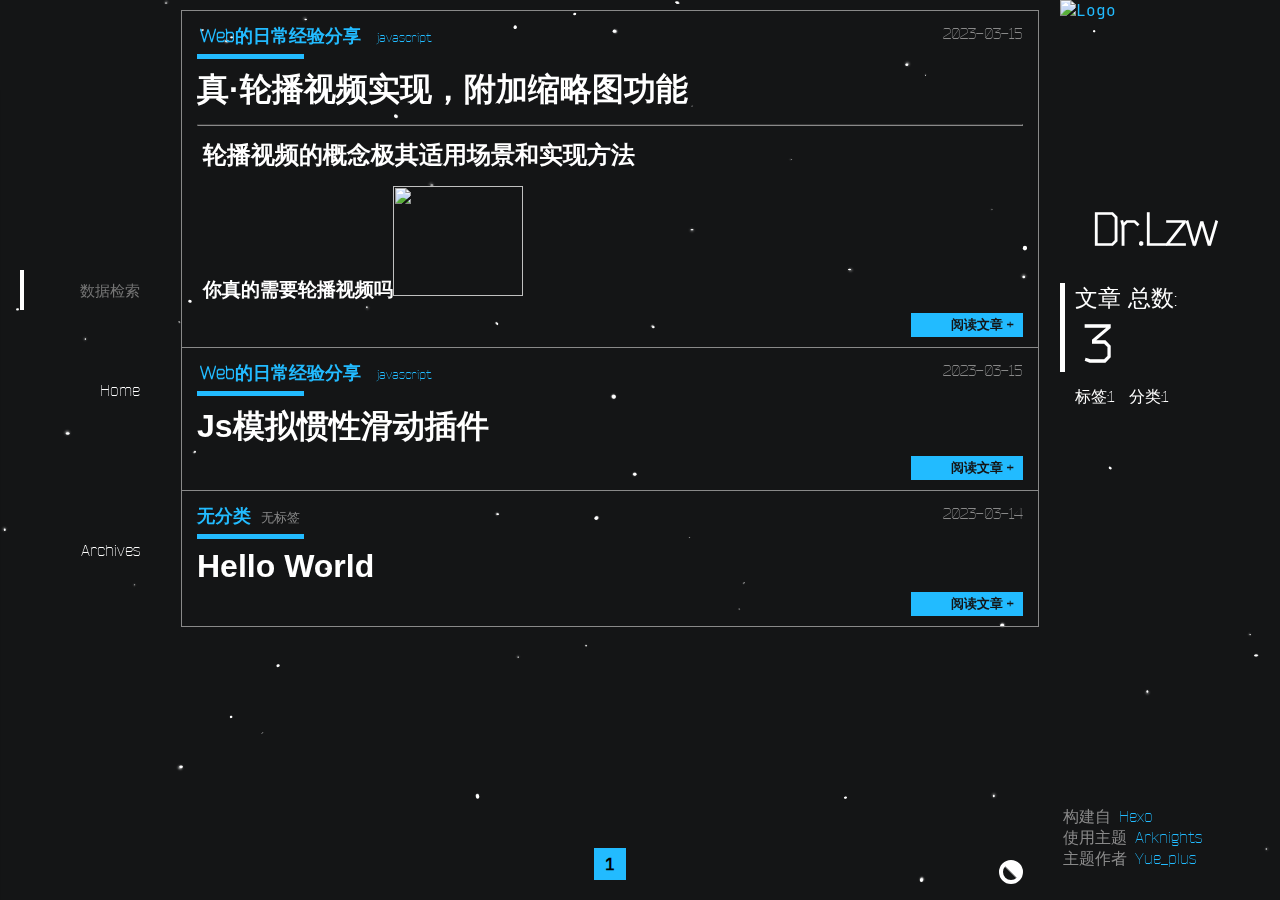
==== index.html @ a69feaee "Site updated: 2023-03-15 19:51:51" ====
<!DOCTYPE html><html lang="[&quot;zh-cn&quot;,&quot;en&quot;,&quot;default&quot;]" theme-mode="dark"><head><meta charset="UTF-8"><meta name="viewport" content="width=device-width, initial-scale=1.0"><title>Dr.Lzw</title><script>var config = {"root":"/","search":{"preload":false,"activeHolder":"键入以继续","blurHolder":"数据检索","noResult":"无 $0 相关数据"},"code":{"codeInfo":"$0 - 共 $1 行","copy":"复制","copyFinish":"复制成功","expand":"展开"}}</script><script src="//unpkg.com/mermaid@9.2.2/dist/mermaid.min.js"></script><link rel="stylesheet" href="/css/arknights.css"><script>if (window.localStorage.getItem('theme-mode') === 'light') document.documentElement.setAttribute('theme-mode', 'light')
if (window.localStorage.getItem('theme-mode') === 'dark') document.documentElement.setAttribute('theme-mode', 'dark')</script><style>@font-face {
 font-family: BenderLight;
 src: local('Bender'), url("/font/BenderLight.ttf");
}
@font-face {
 font-family: 'JetBrains Mono';
 src: local('JetBrains Mono'), url('/font/JetBrainsMono-Regular.woff2') format('woff2');
}</style><meta name="generator" content="Hexo 5.4.2"></head><body><div class="loading" style="opacity: 0"><div class="loadingBar left"></div><div class="loadingBar right"></div></div><main><header class="closed"><nav><div class="navBtn hide"><i class="navBtnIcon"><span class="navBtnIconBar"></span><span class="navBtnIconBar"></span><span class="navBtnIconBar"></span></i></div><div class="navItem" id="search-header"><span class="navItemTitle"><input autocomplete="off" autocorrect="off" autocapitalize="none" placeholder="数据检索" spellcheck="false" maxlength="50" type="text" id="search-input"></span></div><div class="navItem" id="search-holder"></div><div class="search-popup"><div id="search-result"></div></div><ol class="navContent"><li class="navItem"><a class="navBlock" href="/"><span class="navItemTitle">Home</span></a></li><li class="navItem" matchdata="categories,tags"><a class="navBlock" href="/archives/"><span class="navItemTitle">Archives</span></a></li></ol></nav></header><article><div class="posts"><a class="recent-post" href="/2023/03/15/%E7%9C%9F%C2%B7%E8%BD%AE%E6%92%AD%E8%A7%86%E9%A2%91%E5%AE%9E%E7%8E%B0%EF%BC%8C%E9%99%84%E5%8A%A0%E7%BC%A9%E7%95%A5%E5%9B%BE%E5%8A%9F%E8%83%BD/"><object><div class="recent-info"><span class="categories"><object><a href="/categories/Web%E7%9A%84%E6%97%A5%E5%B8%B8%E7%BB%8F%E9%AA%8C%E5%88%86%E4%BA%AB/">Web的日常经验分享</a></object></span><span class="tags"><object><a href="/tags/javascript/">javascript</a></object></span><time datetime="2023-03-15T04:51:41.000Z">2023-03-15</time></div><h1 class="recent-title">真·轮播视频实现，附加缩略图功能</h1><div class="recent-excerpt"><hr><h2 id="轮播视频的概念极其适用场景和实现方法"><a href="#轮播视频的概念极其适用场景和实现方法" class="headerlink" title="轮播视频的概念极其适用场景和实现方法"></a><strong>轮播视频的概念极其适用场景和实现方法</strong></h2><h3 id="你真的需要轮播视频吗"><a href="#你真的需要轮播视频吗" class="headerlink" title="你真的需要轮播视频吗"></a>你真的需要轮播视频吗<img src="https://thumbnail0.baidupcs.com/thumbnail/2af3aeef7qa6e0aa0dbfb7521d9639b5?fid=645819506-250528-986644803718519&time=1678856400&rt=sh&sign=FDTAER-DCb740ccc5511e5e8fedcff06b081203-WRTR3iHtHJnuh2kRbWSH2pkHj8U%3D&expires=8h&chkv=0&chkbd=0&chkpc=&dp-logid=553486334722077773&dp-callid=0&file_type=0&size=c710_u400&quality=100&vuk=-&ft=video" style="width:130px;height:110px;"></h3></div><span class="read-more">阅读文章 +</span></object></a><a class="recent-post" href="/2023/03/15/Js%E6%A8%A1%E6%8B%9F%E6%83%AF%E6%80%A7%E6%BB%91%E5%8A%A8%E6%8F%92%E4%BB%B6/"><object><div class="recent-info"><span class="categories"><object><a href="/categories/Web%E7%9A%84%E6%97%A5%E5%B8%B8%E7%BB%8F%E9%AA%8C%E5%88%86%E4%BA%AB/">Web的日常经验分享</a></object></span><span class="tags"><object><a href="/tags/javascript/">javascript</a></object></span><time datetime="2023-03-15T04:51:41.000Z">2023-03-15</time></div><h1 class="recent-title">Js模拟惯性滑动插件</h1><div class="recent-excerpt"></div><span class="read-more">阅读文章 +</span></object></a><a class="recent-post" href="/2023/03/14/hello-world/"><object><div class="recent-info"><span class="categories"><span>无分类</span></span><span class="tags"><span>无标签</span></span><time datetime="2023-03-14T00:42:09.288Z">2023-03-14</time></div><h1 class="recent-title">Hello World</h1><div class="recent-excerpt"></div><span class="read-more">阅读文章 +</span></object></a></div><div id="paginator"><span class="page-number current">1</span></div><div class="bottom-btn"><div><a id="to-top" onClick="scrolls.scrolltop();" title="回到顶部" style="opacity: 0; display: none;">∧</a><a id="color-mode" onClick="colorMode.change()" title="切换主题"></a></div></div></article><aside><div id="about"><a href="/" id="logo"><img src="https://ak.hypergryph.com/assets/index/images/ak/pc/faction/1.png" alt="Logo"></a><h1 id="Dr"><a href="/">Dr.Lzw</a></h1><div id="description"><p></p></div></div><div id="aside-block"><section id="total"><a id="total-archives" href="/archives"><span class="total-title">文章 总数:</span><span class="total-number">3</span></a><div id="total-tags"><span class="total-title">标签:</span><span class="total-number">1</span></div><div id="total-categories"><span class="total-title">分类:</span><span class="total-number">1</span></div></section></div><footer><nobr>构建自 <a target="_blank" rel="noopener" href="http://hexo.io">Hexo</a></nobr><wbr><nobr> 使用主题 <a target="_blank" rel="noopener" href="https://github.com/Yue-plus/hexo-theme-arknights">Arknights</a></nobr><wbr><nobr>主题作者 <a target="_blank" rel="noopener" href="https://github.com/Yue-plus">Yue_plus</a></nobr></footer></aside></main><canvas id="canvas-dust"></canvas><script src="/js/search.js"></script><script class="pjax-js">reset=_=>{code.findCode();}</script><script src="/js/jquery.js"></script><script src="/js/arknights.js"></script><script src="/js/pjax.js"></script><script>window.addEventListener("load",() => {pjax = new Pjax({
 cacheBust: false,
 selectors: ['title','article','#aside-block','.pjax-js'],
 switches: {'article': Pjax.switches.sideBySide},
 switchesOptions: {
   'article': {
     classNames: {
       remove: "pjax-out",
       add: "pjax-in"
     }
   }
 }
});
document.addEventListener("pjax:complete", reset);reset()})</script></body></html>
---- css/arknights.css ----
[theme-mode=dark] pre code.hljs {
  display: block;
  overflow-x: auto;
  padding: 1em;
}
[theme-mode=dark] code.hljs {
  padding: 3px 5px;
}
[theme-mode=dark] .hljs {
  color: #abb2bf;
  background: #282c34;
}
[theme-mode=dark] .hljs-keyword,
[theme-mode=dark] .hljs-operator,
[theme-mode=dark] .hljs-pattern-match {
  color: #f92672;
}
[theme-mode=dark] .hljs-function,
[theme-mode=dark] .hljs-pattern-match .hljs-constructor {
  color: #61aeee;
}
[theme-mode=dark] .hljs-function .hljs-params {
  color: #a6e22e;
}
[theme-mode=dark] .hljs-function .hljs-params .hljs-typing {
  color: #fd971f;
}
[theme-mode=dark] .hljs-module-access .hljs-module {
  color: #7e57c2;
}
[theme-mode=dark] .hljs-constructor {
  color: #e2b93d;
}
[theme-mode=dark] .hljs-constructor .hljs-string {
  color: #9ccc65;
}
[theme-mode=dark] .hljs-comment,
[theme-mode=dark] .hljs-quote {
  color: #b18eb1;
  font-style: italic;
}
[theme-mode=dark] .hljs-doctag,
[theme-mode=dark] .hljs-formula {
  color: #c678dd;
}
[theme-mode=dark] .hljs-deletion,
[theme-mode=dark] .hljs-name,
[theme-mode=dark] .hljs-section,
[theme-mode=dark] .hljs-selector-tag,
[theme-mode=dark] .hljs-subst {
  color: #e06c75;
}
[theme-mode=dark] .hljs-literal {
  color: #56b6c2;
}
[theme-mode=dark] .hljs-addition,
[theme-mode=dark] .hljs-attribute,
[theme-mode=dark] .hljs-meta .hljs-string,
[theme-mode=dark] .hljs-regexp,
[theme-mode=dark] .hljs-string {
  color: #98c379;
}
[theme-mode=dark] .hljs-built_in,
[theme-mode=dark] .hljs-class .hljs-title,
[theme-mode=dark] .hljs-title.class_ {
  color: #e6c07b;
}
[theme-mode=dark] .hljs-attr,
[theme-mode=dark] .hljs-number,
[theme-mode=dark] .hljs-selector-attr,
[theme-mode=dark] .hljs-selector-class,
[theme-mode=dark] .hljs-selector-pseudo,
[theme-mode=dark] .hljs-template-variable,
[theme-mode=dark] .hljs-type,
[theme-mode=dark] .hljs-variable {
  color: #d19a66;
}
[theme-mode=dark] .hljs-bullet,
[theme-mode=dark] .hljs-link,
[theme-mode=dark] .hljs-meta,
[theme-mode=dark] .hljs-selector-id,
[theme-mode=dark] .hljs-symbol,
[theme-mode=dark] .hljs-title {
  color: #61aeee;
}
[theme-mode=dark] .hljs-emphasis {
  font-style: italic;
}
[theme-mode=dark] .hljs-strong {
  font-weight: 700;
}
[theme-mode=dark] .hljs-link {
  text-decoration: underline;
}
[theme-mode=light] pre code.hljs {
  display: block;
  overflow-x: auto;
  padding: 1em;
}
[theme-mode=light] code.hljs {
  padding: 3px 5px;
}
[theme-mode=light] .hljs {
  color: #383a42;
  background: #fafafa;
}
[theme-mode=light] .hljs-comment,
[theme-mode=light] .hljs-quote {
  color: #a0a1a7;
  font-style: italic;
}
[theme-mode=light] .hljs-doctag,
[theme-mode=light] .hljs-formula,
[theme-mode=light] .hljs-keyword {
  color: #a626a4;
}
[theme-mode=light] .hljs-deletion,
[theme-mode=light] .hljs-name,
[theme-mode=light] .hljs-section,
[theme-mode=light] .hljs-selector-tag,
[theme-mode=light] .hljs-subst {
  color: #e45649;
}
[theme-mode=light] .hljs-literal {
  color: #0184bb;
}
[theme-mode=light] .hljs-addition,
[theme-mode=light] .hljs-attribute,
[theme-mode=light] .hljs-meta .hljs-string,
[theme-mode=light] .hljs-regexp,
[theme-mode=light] .hljs-string {
  color: #50a14f;
}
[theme-mode=light] .hljs-attr,
[theme-mode=light] .hljs-number,
[theme-mode=light] .hljs-selector-attr,
[theme-mode=light] .hljs-selector-class,
[theme-mode=light] .hljs-selector-pseudo,
[theme-mode=light] .hljs-template-variable,
[theme-mode=light] .hljs-type,
[theme-mode=light] .hljs-variable {
  color: #986801;
}
[theme-mode=light] .hljs-bullet,
[theme-mode=light] .hljs-link,
[theme-mode=light] .hljs-meta,
[theme-mode=light] .hljs-selector-id,
[theme-mode=light] .hljs-symbol,
[theme-mode=light] .hljs-title {
  color: #4078f2;
}
[theme-mode=light] .hljs-built_in,
[theme-mode=light] .hljs-class .hljs-title,
[theme-mode=light] .hljs-title.class_ {
  color: #c18401;
}
[theme-mode=light] .hljs-emphasis {
  font-style: italic;
}
[theme-mode=light] .hljs-strong {
  font-weight: 700;
}
[theme-mode=light] .hljs-link {
  text-decoration: underline;
}
:root {
  --dark-background: url(https://ak.hypergryph.com/assets/index/images/ak/pc/bk.jpg);
  --light-background: url(/img/bk.jpg);
  --dark-cursor: url("[data-uri]");
  --light-cursor: url("[data-uri]");
}
[theme-mode=light] .footer-link a:not(:hover),
[theme-mode=light] .navItemTitle,
[theme-mode=light] aside footer {
  text-shadow: 0 0 15px #fff, 0 0 15px #fff, 0 0 15px #fff, 0 0 15px #fff;
}
[theme-mode=light] .navItemTitle,
[theme-mode=light] aside footer {
  font-weight: bold;
}
[theme-mode=light] :where(.recent-post,
[theme-mode=light] #paginator a) {
  background-color: rgba(255,255,255,0.267);
}
[theme-mode=light] aside a img:hover {
  background-color: var(--theme-bg-soft);
}
[theme-mode=light] #Archives,
[theme-mode=light] #Categories,
[theme-mode=light] #Tags {
  background-color: var(--theme-bg-soft);
}
[theme-mode=light] #Archives:hover,
[theme-mode=light] #Categories:hover,
[theme-mode=light] #Tags:hover {
  background-color: var(--theme-bg-soft-hover);
}
[theme-mode=light] #color-mode:hover::after {
  transform: rotate(-90deg);
}
[theme-mode=light] #color-mode::after {
  transform: rotate(-180deg);
  animation: clockwise 0.3s;
}
@-moz-keyframes clockwise {
  0% {
    transform: rotate(-270deg);
  }
  100% {
    transform: rotate(-180deg);
  }
}
@-webkit-keyframes clockwise {
  0% {
    transform: rotate(-270deg);
  }
  100% {
    transform: rotate(-180deg);
  }
}
@-o-keyframes clockwise {
  0% {
    transform: rotate(-270deg);
  }
  100% {
    transform: rotate(-180deg);
  }
}
@keyframes clockwise {
  0% {
    transform: rotate(-270deg);
  }
  100% {
    transform: rotate(-180deg);
  }
}
[theme-mode=dark] #color-mode:hover::after {
  filter: invert(1);
}
#post-bg,
h1,
h2,
h3,
h4,
h5,
h6 {
  transition: 1s;
}
@property --theme-bg-trans1 {
  syntax: '<color>';
  inherits: true;
  initial-value: #fff;
}
#aside-block {
  transition: --theme-bg-trans1 1s;
}
:root[theme-mode=dark] {
  --cursor-data: var(--dark-cursor);
  --body-background: var(--dark-background);
  --theme-highlight: #2bf;
  --theme-subcolor: #fe2;
  --theme-stress: #c0392b;
  --theme-bar-color-0: #fe2;
  --theme-bar-color-1: rgba(255,238,34,0.667);
  --theme-bar-color-2: rgba(255,238,34,0.267);
  --theme-bar-color-3: rgba(255,238,34,0.133);
  --theme-kbd-shadow: #ba2;
  --theme-kbd-text: #000;
  --theme-cursor: #ccc;
  --theme-cursor-bg: rgba(255,255,255,0.533);
  --theme-text-hover: #000;
  --theme-text: #c4c4c4;
  --theme-text-light: #fff;
  --theme-text-rev: #000;
  --theme-background: #141516;
  --theme-bg-trans0: rgba(20,21,22,0.95);
  --theme-bg-trans1: rgba(20,21,22,0.8);
  --theme-bg-hover: #000;
  --theme-bg-light: #fff;
  --theme-bg-soft: rgba(255,255,255,0.05);
  --theme-bg-soft-hover: rgba(255,255,255,0.1);
  --theme-code-header: rgba(255,255,255,0.2);
  --theme-btn-bg: #d4d8dd;
  --theme-border: #fe2;
  --theme-border-light: #fff;
  --theme-border-soft: rgba(255,255,255,0.1);
  --theme-unimportant: #898989;
  --theme-unimportant-trans: rgba(137,137,137,0.4);
  --theme-unimportant-2: #535353;
  --theme-td-border: #2bf;
  --theme-td-hover: rgba(34,187,255,0.1);
  --theme-tag-bg: #313131;
  --theme-tag-count-bg: #494949;
  --theme-tag-border: #313131;
  --theme-loadingbar: #fff;
}
:root[theme-mode=light] {
  --cursor-data: var(--light-cursor);
  --body-background: var(--light-background);
  --theme-highlight: #2bf;
  --theme-subcolor: #fe2;
  --theme-stress: #c0392b;
  --theme-bar-color-0: #fe2;
  --theme-bar-color-1: rgba(255,238,34,0.733);
  --theme-bar-color-2: rgba(255,238,34,0.533);
  --theme-bar-color-3: rgba(255,238,34,0.333);
  --theme-kbd-shadow: #ba2;
  --theme-kbd-text: #000;
  --theme-cursor: #333;
  --theme-cursor-bg: rgba(0,0,0,0.267);
  --theme-text-hover: #000;
  --theme-text: #222;
  --theme-text-light: #000;
  --theme-text-rev: #fff;
  --theme-background: #f4f5f6;
  --theme-bg-trans0: rgba(244,245,246,0.95);
  --theme-bg-trans1: rgba(244,245,246,0.5);
  --theme-bg-hover: #fff;
  --theme-bg-light: #000;
  --theme-bg-soft: rgba(255,255,255,0.3);
  --theme-bg-soft-hover: rgba(255,255,255,0.6);
  --theme-code-header: #c0c0c0;
  --theme-btn-bg: #2a272d;
  --theme-border: #fe2;
  --theme-border-light: #000;
  --theme-border-soft: rgba(0,0,0,0.1);
  --theme-unimportant: #767676;
  --theme-unimportant-trans: rgba(118,118,118,0.4);
  --theme-unimportant-2: #acacac;
  --theme-td-border: #2bf;
  --theme-td-hover: rgba(34,187,255,0.1);
  --theme-tag-bg: #cecece;
  --theme-tag-count-bg: #bababa;
  --theme-tag-border: #cecece;
  --theme-loadingbar: #fff;
}
aside {
  scrollbar-width: none;
  height: 100vh;
  position: sticky;
  display: flex;
  flex-direction: column;
  justify-content: space-between;
  align-content: stretch;
  overflow-y: auto;
  overflow-x: hidden;
  color: var(--theme-text-light);
  padding: 0 20px;
}
aside::-webkit-scrollbar {
  display: none;
}
aside::-ms-scrollbar {
  display: none;
}
aside h1 {
  transition: 0.6s;
  font-family: BenderLight, sans-serif;
  margin-top: 0;
}
aside footer {
  color: var(--theme-unimportant);
  padding: 0 3px 30px 3px;
  font-family: BenderLight;
}
#logo {
  user-select: none;
  width: 100%;
  height: 5px;
  display: inline-block;
  margin-bottom: 100%;
  padding: 0;
}
#logo img {
  width: 100%;
}
#Dr {
  text-align: center;
}
#Dr a {
  color: var(--theme-text-light);
}
#total {
  font-family: BenderLight;
}
#total div {
  display: inline-block;
}
#total-archives {
  color: var(--theme-text-light);
  box-sizing: border-box;
  width: 100%;
  border-left: 5px solid var(--theme-border-light);
  padding: 0 0 0 10px;
  display: inline-block;
  transition: 0.3s;
}
#total-archives .total-title {
  font-size: 23px;
  display: block;
}
#total-archives .total-number {
  font-weight: bolder;
  font-size: 52px;
  padding: 0 10px;
  transition: 0.3s;
}
@media (min-width: 769px) {
  #total-archives:hover {
    border-color: var(--theme-highlight);
    background-color: var(--theme-bg-soft-hover);
  }
  #total-archives:hover .total-number {
    color: var(--theme-highlight);
  }
}
#total-tags,
#total-categories {
  margin: 15px 0 0 15px;
}
#aside-block {
  flex-grow: 2;
  margin-top: 10px;
}
#aside-block #total-archives .total-number {
  letter-spacing: 2px;
}
#aside-block #toc-div {
  background: linear-gradient(var(--theme-bg-trans1), transparent);
}
@media (min-width: 769px) {
  #aside-block #toc-div:hover h1 {
    background-color: var(--theme-highlight);
  }
}
#aside-block h1 {
  color: var(--theme-text-rev);
  background-color: var(--theme-text-light);
  margin: 0;
  padding: 0 10px;
  font-size: medium;
}
#description p {
  margin: unset;
  text-align: center;
}
html,
body,
label {
  cursor: var(--cursor-data) 3 3, default;
}
html,
body {
  position: static;
}
#cursor-outer {
  z-index: 65536;
  position: fixed;
  transform: translate3d(-50%, -50%, 0px);
  height: 36px;
  width: 36px;
  border: 1px solid var(--theme-cursor);
  border-radius: 50%;
  pointer-events: none;
  transition: background-color 0.3s, width 0.3s, height 0.3s;
}
#cursor-effect {
  z-index: 65535;
  position: fixed;
  transform: translate3d(-50%, -50%, 0px) scale(0);
  height: 80px;
  width: 80px;
  border: 4px solid var(--theme-cursor);
  border-radius: 50%;
  opacity: 0;
  pointer-events: none;
}
@media (min-width: 769px) {
  main {
    -ms-scrollbar-base-color: var(--theme-bar-color-2);
    -ms-scrollbar-track-color: var(--theme-bar-color-3);
    scrollbar-color: var(--theme-bar-color-0) var(--theme-bar-color-2);
    scrollbar-width: thin;
    scrollbar-gutter: stable;
  }
  ::-webkit-scrollbar {
    width: 6px;
    height: 6px;
  }
  ::-webkit-scrollbar-thumb {
    background-color: var(--theme-bar-color-2);
    border-radius: 0.25em;
  }
  ::-webkit-scrollbar-track {
    background-color: var(--theme-bar-color-3);
  }
  ::-webkit-scrollbar-thumb:hover {
    background-color: var(--theme-bar-color-1);
  }
  ::-webkit-scrollbar-thumb:window-inactive {
    background-color: var(--theme-bar-color-3);
  }
}
body {
  margin: 0;
  color: var(--theme-text);
  background-image: var(--body-background);
  background-color: var(--theme-background);
  background-attachment: fixed;
  background-position: 50% 0;
  background-repeat: no-repeat;
  background-size: cover;
  font-family: "JetBrains Mono", 'Microsoft YaHei', '\5b8b\4f53', sans-serif;
}
h1,
h2,
h3,
h4,
h5,
h6 {
  color: var(--theme-text-light);
  margin-block-start: 0.33em;
  margin-block-end: 0.23em;
  padding-top: 0.2em;
  padding-bottom: 0.2em;
}
p {
  overflow: visible;
}
a {
  text-decoration: none;
}
a,
:is(strong,
em)>a {
  color: var(--theme-highlight);
  padding: 0 3px;
  transition: color 0.3s, background-color 0.3s, line-height 0.3s, padding 0.3s, border 0.3s, opacity 0.3s;
}
@media (min-width: 769px) {
  a:hover,
  :is(strong:hover,
  em)>a:hover {
    color: var(--theme-text-hover);
    background-color: var(--theme-highlight);
  }
  a:active,
  :is(strong:active,
  em)>a:active {
    color: var(--theme-text-hover);
    background-color: var(--theme-subcolor);
  }
}
button {
  background: var(--theme-bg-soft);
  color: var(--theme-text-light);
  font-family: "JetBrains Mono";
  border: unset;
}
time {
  font-family: BenderLight;
}
code,
pre {
  font-family: "JetBrains Mono";
}
code {
  margin: 0 !important;
  background-color: var(--theme-bg-soft-hover);
  padding: 0 3px !important;
}
pre {
  margin: 6px 0;
  background-color: transparent;
}
kbd {
  color: var(--theme-kbd-text);
  background-color: var(--theme-subcolor);
  box-shadow: 0 0.12em var(--theme-kbd-shadow);
  margin: 0 2px;
  border-radius: 2px;
  padding: 0 3px;
  font-family: "JetBrains Mono";
}
em {
  font-family: Times, "Times New Roman", 'FangSong', 'SimSun', serif;
}
strong em,
em strong {
  font-family: "JetBrains Mono", 'Microsoft YaHei', '\5b8b\4f53', sans-serif;
}
:not(a)>:is(strong,
em) {
  color: var(--theme-light);
}
:not(a)>:is(strong em,
em strong) {
  color: var(--theme-stress);
}
blockquote {
  border-left: var(--theme-highlight) solid 5px;
  padding: 3px 20px;
  background-color: var(--theme-bg-soft);
  transition: 0.3s;
}
blockquote blockquote {
  margin: 0;
  padding-right: 0;
}
blockquote:hover {
  background-color: var(--theme-bg-soft-hover);
}
ol {
  overflow: auto;
}
li {
  margin-block-start: 0.2em;
  margin-block-end: 0.2em;
}
li blockquote {
  margin: 0;
  padding-right: 0;
}
table {
  border: 0;
  border-collapse: collapse;
}
table th {
  color: var(--theme-text-rev);
  background-color: var(--theme-bg-light);
  border: var(--theme-border-light) solid 1px;
  padding: 0 10px;
}
table td {
  padding: 0px 8px;
  border: var(--theme-td-border) solid 1px;
}
table td:hover {
  background-color: var(--theme-td-hover);
}
a,
button,
input,
textarea {
  cursor: var(--cursor) 3 3, pointer;
}
input {
  cursor: var(--cursor) 3 3, text;
  user-select: none;
  font-family: "JetBrains Mono", 'Microsoft YaHei', '\5b8b\4f53', sans-serif;
}
.bottom-btn {
  position: sticky;
  bottom: 0;
  z-index: 1;
  display: flex;
  flex-direction: column;
  align-items: flex-end;
}
@media (max-width: 768px) {
  .bottom-btn {
    position: fixed;
    left: 0;
    width: 100vw;
  }
}
.bottom-btn div {
  position: absolute;
  right: 8px;
  bottom: 8px;
}
.bottom-btn a {
  overflow: hidden;
  display: block;
  right: 0;
  width: 40px;
  height: 40px;
  transition: 0.3s, 0 visibility;
  color: var(--theme-text-light);
  line-height: 40px;
  text-align: center;
  font-size: 40px;
  font-weight: 900;
  padding: 0;
  user-select: none;
}
@media (min-width: 769px) {
  .bottom-btn a:hover {
    color: var(--theme-text-hover);
    line-height: 30px;
    background-color: var(--theme-subcolor);
  }
}
#color-mode {
  display: flex;
}
@media (min-width: 769px) {
  #color-mode:hover {
    line-height: 40px;
  }
  #color-mode:hover::after {
    transform: rotate(90deg);
  }
}
#color-mode::after {
  margin: auto;
  content: '';
  height: 16px;
  width: 16px;
  display: block;
  display: inline-block;
  border: 4px solid var(--theme-bg-light);
  border-radius: 50%;
  background: linear-gradient(45deg, transparent 10px, var(--theme-bg-light) 12px, var(--theme-bg-light));
  transition: transform 0.3s;
}
.text-title,
.text-content {
  color: #000;
  height: 18px;
  line-height: 18px;
  padding: 0 5px;
  font-size: small;
  font-family: sans-serif;
  display: inline-block;
}
.text-title {
  background-color: var(--theme-highlight);
}
.text-content {
  margin: 0 10px 0 0;
  padding: 0 28px 0 5px;
  background-color: #fff;
}
.gutter pre {
  margin: 6px 0;
  padding-top: 5px;
}
.code pre {
  margin: 6px 0;
}
.hljs span {
  line-height: 0;
}
.code-icon {
  display: inline-block;
  width: 20px;
  height: 20px;
}
.code-icon::before {
  content: '>';
  margin: 5px;
}
.highlight.open .code-box {
  transition: 0.5s cubic-bezier(0.5, 0, 1, 0);
  max-height: 10000px;
}
.highlight.open .code-header .code-space {
  display: none;
}
.highlight.open .code-header .code-icon {
  transform: rotate(90deg);
  transition: transform 0.2s ease;
}
.highlight.fold .code-box {
  transition: 0.5s cubic-bezier(0, 1, 0, 1) -0.1s;
  max-height: 0;
}
.highlight.fold .code-header .code-copy {
  display: none;
}
.highlight.fold .code-header .code-icon {
  transition: transform 0.2s ease;
}
.highlight {
  margin: 1em 10px;
  overflow-x: hidden;
}
.code-box {
  overflow-y: hidden;
  max-height: 0;
}
.code-header {
  user-select: none;
  background-color: var(--theme-code-header);
  display: flex;
  justify-content: space-between;
}
.code-header:focus-visible {
  outline: #fff auto 1px;
}
.code-header .code-title {
  pointer-events: none;
  color: var(--theme-text-light);
  margin: 7px 8px;
}
.code-header-tail {
  align-self: center;
}
.code-space {
  line-height: 35px;
  padding-right: 14px;
  font-size: 12px;
}
.code-copy {
  margin: 0 4px;
  padding: 7px 9px;
  display: inline-block;
  line-height: 1;
  text-decoration: none;
  white-space: nowrap;
  border: 1px solid var(--theme-border-light);
  border-radius: 5px;
  background-color: var(--theme-bg-soft);
  color: var(--theme-text-light);
  font-size: 0.75em;
  transition: 0.3s;
}
@media (min-width: 769px) {
  .code-copy:hover {
    border: 1px solid var(--theme-border);
    color: var(--theme-subcolor);
    transition: 0.3s;
  }
}
@media (max-width: 768px) {
  .code-copy:active {
    border: 1px solid var(--theme-border);
    color: var(--theme-subcolor);
    transition: 0.3s;
  }
}
.code-copy.copied {
  border: 1px solid var(--theme-border);
  color: var(--theme-subcolor);
  transition: 0.3s;
}
table td {
  border: 0;
}
table code {
  padding: 0 8px 5px 8px;
  background-color: transparent !important;
}
table .gutter {
  position: sticky;
  color: var(--theme-text-rev);
  text-align: right;
  background-color: var(--theme-highlight);
  left: 0;
  padding: 0 8px 5px 8px;
}
table .gutter,
table .gutter pre,
table .gutter span {
  user-select: none;
  pointer-events: none;
}
table .code {
  width: 100%;
  background-color: var(--theme-bg-soft);
  transition: 0.3s;
}
@media (min-width: 769px) {
  table .code:hover {
    background-color: var(--theme-bg-soft-hover);
  }
}
.mermaid {
  margin: 10px 0;
  padding: 10px;
  text-align: center;
}
.MathJax {
  transform: translateZ(0);
}
header {
  pointer-events: none;
  top: 0;
  z-index: 15;
  height: 100%;
  font-family: BenderLight;
  display: inline;
  position: sticky;
}
nav {
  position: relative;
  height: 100%;
  white-space: nowrap;
  scrollbar-width: none;
  overflow: hidden;
  display: flex;
  flex-direction: column;
  justify-content: center;
}
nav::-webkit-scrollbar {
  display: none;
}
nav::-ms-scrollbar {
  display: none;
}
nav li {
  display: block;
}
.navBlock {
  transition: unset;
  position: relative;
  height: 40px;
  line-height: 40px;
  padding: 0 12px;
  display: inline-block;
  padding: 3.75em 0;
  width: 100%;
}
.navBlock:active {
  background: unset;
}
.navBtn {
  transition: transform 0.3s;
  pointer-events: all;
  display: block;
  position: absolute;
  top: 1em;
  font-size: 2em;
  z-index: 10;
}
.navBtnIcon {
  z-index: 10;
  width: 1em;
  height: 1em;
  display: block;
  position: relative;
}
.navBtnIconBar {
  position: absolute;
  top: 50%;
  width: 1em;
  height: 0.1em;
  background-color: var(--theme-btn-bg);
  text-indent: 101%;
  white-space: nowrap;
  overflow: hidden;
  transition: transform ease-in-out 0.3s;
}
.navBtnIconBar:nth-child(1) {
  left: 0;
  transform: translate(0, -350%);
}
.navBtnIconBar:nth-child(2) {
  left: 0;
  transform: translate(0, -50%);
}
.navBtnIconBar:nth-child(3) {
  right: 0;
  transform: translate(0, 250%);
}
.expanded .navBtnIconBar:nth-child(1) {
  transform: translate(0, -50%) rotateZ(45deg) scaleX(0.5) translate(-50%);
}
.expanded .navBtnIconBar:nth-child(3) {
  transform: translate(0, -50%) rotateZ(45deg) scaleX(0.5) translate(50%);
}
.expanded .navBtnIconBar:nth-child(2) {
  transform: translate(0, -50%) rotateZ(-45deg);
}
.navContent {
  overflow: visible;
  margin: unset;
  position: relative;
  padding: 0;
  pointer-events: all;
}
.navItem {
  overflow: visible;
  position: relative;
  margin: unset;
  transition: 0.6s;
}
@media (max-width: 1023px) {
  .navItem .navItemTitle::before {
    content: "";
    display: block;
    width: 100%;
    position: absolute;
  }
}
.navItem .navItemTitle {
  transition: 0.3s;
  width: 100%;
  overflow-wrap: break-word;
  white-space: normal;
  position: relative;
  display: block;
}
.active>:is(a,
.active .navBlock)>.navItemTitle,
.active>.navItemTitle {
  color: var(--theme-highlight);
}
.active>:is(a::before,
.active .navBlock)>.navItemTitle::before,
.active>.navItemTitle::before {
  content: "";
  display: block;
  color: var(--theme-highlight);
  border-color: var(--theme-highlight);
  width: 100%;
  position: absolute;
  left: 0;
}
.navItemList {
  overflow: visible;
  display: none;
  top: 0;
  text-align: left;
  padding: 0;
}
.navItemList .navItem {
  min-width: max-content;
  box-sizing: border-box;
  margin: 0;
}
.navItemList .navItem a {
  min-width: max-content;
  padding: 0;
  display: block;
  width: 100%;
  line-height: 40px;
}
@media (max-width: 768px) {
  header {
    left: 0;
  }
  header .navContent {
    padding-left: 0;
  }
}
@media (max-width: 1023px) {
  header {
    width: 428px;
    max-width: 100%;
    position: fixed;
  }
  nav {
    max-width: 428px;
    height: max-content;
    min-height: 100vh;
  }
  nav::before {
    content: "";
    height: 100%;
    width: 100%;
    position: absolute;
    top: 0;
    left: 0;
    background-color: var(--theme-bg-trans0);
    transform: translateX(-100%);
    transition: transform 0.6s;
    pointer-events: all;
  }
  .navBtn {
    left: 1em;
  }
  .navContent {
    overflow-y: auto;
    transform: translateX(-100%);
    width: 100%;
    transition: transform 0.6s;
  }
  .navItem {
    padding: 0.1em 4em;
  }
  .navBlock {
    box-sizing: border-box;
    align-items: flex-end;
    padding: unset;
    height: 100%;
  }
  .navBlock:hover {
    background-color: unset;
  }
  .navItemTitle {
    color: var(--theme-text-light);
    padding-bottom: 5px;
    border-bottom: 1px solid var(--theme-unimportant);
  }
  .active>:is(a,
  .navBlock)>.navItemTitle::before {
    border-color: var(--theme-highlight);
  }
  .expanded .navContent,
  .expanded nav::before {
    transform: translateX(0%);
  }
  .navItemList {
    width: 100%;
  }
  .navItemList>.navItem {
    padding-left: 1em;
    width: calc(100% - 1em);
  }
  .navItemTitle:not(:only-child)::before {
    content: '>';
    margin: 0 5px;
  }
  .expanded>.navItemList,
  .expanded>.navBlock>.navItemList {
    margin-top: 6px;
    display: block;
  }
  .expanded>.navItemList>.navItemList,
  .expanded>.navBlock>.navItemList>.navItemList {
    box-sizing: border-box;
    display: inline-block;
    width: max-content;
    min-width: 100%;
    margin: 0;
  }
  .expanded>.navItemTitle:not(:only-child)::before,
  .expanded>.navBlock>.navItemTitle:not(:only-child)::before {
    content: '▽';
    color: var(--theme-highlight);
  }
}
@media (min-width: 1024px) {
  header {
    width: 180px;
  }
  .navItem {
    width: 120px;
  }
  .navBtn {
    display: none;
  }
  .navBlock:hover {
    background-color: unset;
  }
  .navItemTitle {
    color: var(--theme-text-light);
  }
  .navItemTitle::before {
    height: 100%;
    top: 0;
    box-sizing: border-box;
  }
  .navItemList {
    width: max-content;
    min-width: 100px;
    position: absolute;
    background-color: var(--theme-bg-hover);
  }
  .navItemList .navItem {
    width: 100%;
    padding: 0;
  }
  .navItemList .navItem .navItemTitle {
    box-sizing: border-box;
    color: var(--theme-highlight);
  }
  .navItemList .navItem a:hover .navItemTitle {
    color: var(--theme-text-hover);
  }
  .navItemList .navItem:hover>.navItemTitle {
    background-color: var(--theme-highlight);
    color: var(--theme-text-hover);
  }
  .navBlock:hover,
  .navItem:hover {
    display: block;
  }
  .navBlock:hover>.navItemList,
  .navItem:hover>.navItemList {
    box-sizing: border-box;
    display: inline-block;
    width: max-content;
    min-width: 100%;
    margin: 0;
  }
}
@media (min-width: 1440px) {
  header {
    width: 240px;
  }
  .navItem {
    width: 150px;
  }
}
@media (min-width: 1920px) {
  header {
    width: 310px;
  }
}
#canvas-dust {
  z-index: -65536;
  pointer-events: none;
  position: fixed;
  top: 0;
  left: 0;
}
@media (max-width: 1023px) {
  .hide.navBtn {
    transform: translateY(-2em);
  }
  :is(.moving,
  .up) nav {
    overflow: visible;
  }
  .moving {
    pointer-events: none;
  }
  .moving .navBtn {
    pointer-events: none;
  }
  .moving .search-header,
  .moving .search-popup {
    transition: unset;
    pointer-events: none;
  }
  .moving .navContent {
    overflow: visible;
  }
  .up .search-popup {
    left: 100vw;
    transform: translateX(0);
  }
  .up .search-popup.open {
    transform: translateX(-100%);
  }
  .up article {
    margin-top: 50px;
  }
  .up .closed .navBtn {
    transform: translateY(-0.5em);
  }
  .up .closed .navContent {
    overflow: visible;
  }
  .up #search-header {
    padding: 0.5em 2em 0 5em;
    animation: get-in-top 0.3s;
    position: absolute;
    transform: translateX(-100%);
  }
  .up #search-header input {
    animation: none;
  }
  .up .search-popup {
    top: 55px;
    height: calc(100vh - 55px);
    background-color: var(--theme-bg-trans0);
  }
  #search-header {
    top: 0;
    width: 100%;
    box-sizing: border-box;
    transform: translateX(-100%);
  }
  #search-header .navItemTitle {
    border-color: var(--theme-border-light);
  }
  .expanded #search-header {
    transition: transform 0.6s;
    transform: translateX(0);
  }
  .down.moving header:not(.expanded) #search-header {
    animation: get-out-top 0.3s;
  }
  .search-popup {
    left: 0;
    right: 0;
    transform: translateX(-100%);
  }
  .search-popup.open {
    transform: translateX(0%);
  }
}
@media (max-width: 768px) {
  .up header:not(.expanded) #search-header {
    left: 100vw;
  }
}
@media (min-width: 769px) {
@-moz-keyframes get-out-top {
    0% {
      padding: 0.5em 2em 0 5em;
      left: calc(100vw - 238px);
      transform: translate(-100%, 0);
      position: absolute;
    }
    100% {
      padding: 0.5em 2em 0 5em;
      left: calc(100vw - 238px);
      position: absolute;
      transform: translate(-100%, -100%);
    }
}
@-webkit-keyframes get-out-top {
    0% {
      padding: 0.5em 2em 0 5em;
      left: calc(100vw - 238px);
      transform: translate(-100%, 0);
      position: absolute;
    }
    100% {
      padding: 0.5em 2em 0 5em;
      left: calc(100vw - 238px);
      position: absolute;
      transform: translate(-100%, -100%);
    }
}
@-o-keyframes get-out-top {
    0% {
      padding: 0.5em 2em 0 5em;
      left: calc(100vw - 238px);
      transform: translate(-100%, 0);
      position: absolute;
    }
    100% {
      padding: 0.5em 2em 0 5em;
      left: calc(100vw - 238px);
      position: absolute;
      transform: translate(-100%, -100%);
    }
}
@keyframes get-out-top {
    0% {
      padding: 0.5em 2em 0 5em;
      left: calc(100vw - 238px);
      transform: translate(-100%, 0);
      position: absolute;
    }
    100% {
      padding: 0.5em 2em 0 5em;
      left: calc(100vw - 238px);
      position: absolute;
      transform: translate(-100%, -100%);
    }
}
}
@media (max-width: 768px) {
@-moz-keyframes get-out-top {
    0% {
      padding: 0.5em 2em 0 5em;
      left: 100vw;
      transform: translate(-100%, 0);
      position: absolute;
    }
    100% {
      padding: 0.5em 2em 0 5em;
      left: 100vw;
      position: absolute;
      transform: translate(-100%, -100%);
    }
}
@-webkit-keyframes get-out-top {
    0% {
      padding: 0.5em 2em 0 5em;
      left: 100vw;
      transform: translate(-100%, 0);
      position: absolute;
    }
    100% {
      padding: 0.5em 2em 0 5em;
      left: 100vw;
      position: absolute;
      transform: translate(-100%, -100%);
    }
}
@-o-keyframes get-out-top {
    0% {
      padding: 0.5em 2em 0 5em;
      left: 100vw;
      transform: translate(-100%, 0);
      position: absolute;
    }
    100% {
      padding: 0.5em 2em 0 5em;
      left: 100vw;
      position: absolute;
      transform: translate(-100%, -100%);
    }
}
@keyframes get-out-top {
    0% {
      padding: 0.5em 2em 0 5em;
      left: 100vw;
      transform: translate(-100%, 0);
      position: absolute;
    }
    100% {
      padding: 0.5em 2em 0 5em;
      left: 100vw;
      position: absolute;
      transform: translate(-100%, -100%);
    }
}
}
@-moz-keyframes get-in-top {
  0% {
    padding: 0.5em 2em 0 5em;
    transform: translate(-100%, -100%);
  }
  100% {
    padding: 0.5em 2em 0 5em;
    transform: translate(-100%, 0);
  }
}
@-webkit-keyframes get-in-top {
  0% {
    padding: 0.5em 2em 0 5em;
    transform: translate(-100%, -100%);
  }
  100% {
    padding: 0.5em 2em 0 5em;
    transform: translate(-100%, 0);
  }
}
@-o-keyframes get-in-top {
  0% {
    padding: 0.5em 2em 0 5em;
    transform: translate(-100%, -100%);
  }
  100% {
    padding: 0.5em 2em 0 5em;
    transform: translate(-100%, 0);
  }
}
@keyframes get-in-top {
  0% {
    padding: 0.5em 2em 0 5em;
    transform: translate(-100%, -100%);
  }
  100% {
    padding: 0.5em 2em 0 5em;
    transform: translate(-100%, 0);
  }
}
#search-header {
  pointer-events: all;
  position: relative;
}
#search-header input {
  padding: unset;
  box-sizing: border-box;
  color: var(--theme-text-light);
  position: relative;
  font-size: 15px;
  height: 40px;
  background-color: unset;
  border: unset;
  outline: none;
  width: 100%;
}
#search-header input::placeholder {
  transition: 0.3s;
}
#search-header .navItemTitle {
  overflow: hidden;
}
#search-header .navItemTitle:hover {
  margin: unset;
}
#search-header .navItemTitle::before,
#search-header .navItemTitle::after {
  display: block;
  content: "";
  position: absolute;
}
#search-holder {
  display: none;
}
@media (min-width: 1024px) {
  #search-holder {
    height: 40px;
  }
}
@media (max-width: 1023px) {
  #search-holder {
    height: 2.82em;
  }
}
.search #search-holder {
  display: block;
}
main:not(.up) .search #search-header {
  position: absolute;
  top: 40px;
}
main:not(.up) .search #search-header input {
  animation: get-out 0.6s;
}
@media (min-width: 1024px) {
  .search-popup {
    background-color: var(--theme-bg-trans0);
  }
  #search-header .navItemTitle::before {
    z-index: -2;
  }
  #search-header .navItemTitle::after {
    left: 0;
    top: 0;
    width: 0;
    height: 100%;
    transition: 0.3s;
    z-index: -1;
    background-color: var(--theme-highlight);
  }
  #search-header .navItemTitle:hover input::placeholder {
    transition: 0.3s;
    color: var(--theme-text-hover);
  }
  #search-header .navItemTitle:hover::after {
    transition: 0.3s;
    width: 100%;
    background-color: var(--theme-highlight);
  }
}
.search-popup {
  scrollbar-width: thin;
  pointer-events: all;
  z-index: 20;
  transition: transform 0.6s;
  overflow-wrap: anywhere;
  position: fixed;
  top: 90px;
  height: calc(100vh - 90px);
  width: 32%;
  padding: 0 0 0 1px;
  overflow-y: auto;
}
@media (max-width: 1023px) {
  .search-popup {
    width: 428px;
    max-width: 100%;
  }
}
#loading {
  font-family: 'JetBrains Mono';
  display: flex;
  justify-content: center;
}
#loading div {
  display: inline-block;
}
#loading p {
  animation: 2s loading infinite steps(4, jump-none);
  overflow-wrap: normal;
  overflow: hidden;
  display: table-caption;
}
#search-result {
  width: 100%;
}
#search-result .recent-post {
  font-family: 'JetBrains Mono';
  margin: 0;
  padding: 8px;
  border: none;
  border-top: 1px solid var(--theme-border-soft);
  border-bottom: 1px solid var(--theme-border-soft);
  overflow: hidden;
}
#search-result .recent-post p {
  margin: 0.5em;
  max-height: 40px;
  white-space: initial;
  overflow: hidden;
}
#search-result .recent-post b {
  color: var(--theme-text-light);
}
#search-result .recent-post:hover .search-keyword {
  color: var(--theme-subcolor);
  transition: 0.3s;
  background-color: unset;
}
#search-result .recent-post .search-keyword {
  background-color: var(--theme-highlight);
  color: var(--theme-text-light);
}
#search-result .recent-post .search-result-title {
  font-size: 1.1em;
}
#no-result p {
  text-align: center;
}
@media (min-width: 1024px) {
  .blur article,
  .blur aside,
  .blur #canvas-dust {
    filter: blur(0.8px);
  }
}
@-moz-keyframes loading {
  0% {
    width: calc(100% - 1.5em);
  }
  100% {
    width: 100%;
  }
}
@-webkit-keyframes loading {
  0% {
    width: calc(100% - 1.5em);
  }
  100% {
    width: 100%;
  }
}
@-o-keyframes loading {
  0% {
    width: calc(100% - 1.5em);
  }
  100% {
    width: 100%;
  }
}
@keyframes loading {
  0% {
    width: calc(100% - 1.5em);
  }
  100% {
    width: 100%;
  }
}
.search .navItem:not(#search-header) {
  transform: translateX(-100%);
}
.search-popup {
  left: 0;
  transform: translateX(-100%);
}
.search-popup.open {
  transform: translateX(0);
}
@media (min-width: 769px) and (max-width: 1023px) {
  .up :is(#search-header,
  .search-popup) {
    left: calc(100vw - 238px);
  }
  :is(.up,
  .moving) header {
    clip-path: polygon(0 0, 0 100%, calc(100vw - 238px) 100%, calc(100vw - 238px) 0);
  }
}
@media (min-width: 1024px) {
  #search-header input {
    padding: 0 0 0 10px;
  }
  #search-header input::placeholder {
    text-align: right;
  }
  #search-header .navItemTitle {
    padding-right: 10px;
  }
  #search-header .navItemTitle::before {
    border-left: 4px solid var(--theme-border-light);
    left: 0;
  }
}
.loading {
  transition: opacity 0.3s;
}
.loading.loading.reset .loadingBar {
  transition: unset;
  width: 0;
}
.loading .loadingBar {
  z-index: 100;
  position: fixed;
  top: 0;
  border-bottom: 1px solid var(--theme-loadingbar);
  width: 0%;
  transition: width 0.6s;
}
.loading .loadingBar::before {
  width: 20px;
}
.loading .loadingBar::after {
  width: 1px;
}
.loading .loadingBar.left {
  left: 0;
}
.loading .loadingBar.left::before {
  box-shadow: 10px 0 15px 1px var(--theme-loadingbar);
  right: 0;
}
.loading .loadingBar.left::after {
  box-shadow: 0.5px 0 8px 2px var(--theme-loadingbar), 0.5px 0 2px 1px var(--theme-loadingbar);
  right: 0;
}
.loading .loadingBar.right {
  right: 0;
}
.loading .loadingBar.right::before {
  box-shadow: -10px 0 15px 1px var(--theme-loadingbar);
  left: 0;
}
.loading .loadingBar.right::after {
  box-shadow: -0.5px 0 8px 2px var(--theme-loadingbar), -0.5px 0 2px 1px var(--theme-loadingbar);
  left: 0;
}
.loadingBar::before,
.loadingBar::after {
  content: "";
  display: block;
  position: absolute;
  top: 0;
  height: 1px;
  transition: box-shadow 0.3s 0.1s;
}
.pjax-out {
  pointer-events: none;
  position: absolute !important;
  animation: 0.6s pjax-animate-out;
}
.pjax-in {
  pointer-events: none;
  position: absolute !important;
  animation: 0.6s pjax-animate-in;
}
:is(#paginator,
.bottom-btn):is(.pjax-in,
.pjax-out) {
  visibility: hidden;
  pointer-events: none;
}
@-moz-keyframes pjax-animate-in {
  0% {
    opacity: 0;
  }
  100% {
    opacity: 1;
  }
}
@-webkit-keyframes pjax-animate-in {
  0% {
    opacity: 0;
  }
  100% {
    opacity: 1;
  }
}
@-o-keyframes pjax-animate-in {
  0% {
    opacity: 0;
  }
  100% {
    opacity: 1;
  }
}
@keyframes pjax-animate-in {
  0% {
    opacity: 0;
  }
  100% {
    opacity: 1;
  }
}
@-moz-keyframes pjax-animate-out {
  0% {
    opacity: 1;
  }
  100% {
    opacity: 0;
  }
}
@-webkit-keyframes pjax-animate-out {
  0% {
    opacity: 1;
  }
  100% {
    opacity: 0;
  }
}
@-o-keyframes pjax-animate-out {
  0% {
    opacity: 1;
  }
  100% {
    opacity: 0;
  }
}
@keyframes pjax-animate-out {
  0% {
    opacity: 1;
  }
  100% {
    opacity: 0;
  }
}
:root[theme-mode=dark] .mermaid {
  font-family: "trebuchet ms", verdana, arial, sans-serif;
  font-size: 16px;
  fill: #ccc;
}
:root[theme-mode=dark] .mermaid .error-icon {
  fill: #a44141;
}
:root[theme-mode=dark] .mermaid .error-text {
  fill: #ddd;
  stroke: #ddd;
}
:root[theme-mode=dark] .mermaid .edge-thickness-normal {
  stroke-width: 2px;
}
:root[theme-mode=dark] .mermaid .edge-thickness-thick {
  stroke-width: 3.5px;
}
:root[theme-mode=dark] .mermaid .edge-pattern-solid {
  stroke-dasharray: 0;
}
:root[theme-mode=dark] .mermaid .edge-pattern-dashed {
  stroke-dasharray: 3;
}
:root[theme-mode=dark] .mermaid .edge-pattern-dotted {
  stroke-dasharray: 2;
}
:root[theme-mode=dark] .mermaid .marker {
  fill: #d3d3d3;
  stroke: #d3d3d3;
}
:root[theme-mode=dark] .mermaid .marker.cross {
  stroke: #d3d3d3;
}
:root[theme-mode=dark] .mermaid svg {
  font-size: 16px;
}
:root[theme-mode=dark] .mermaid .label {
  color: #ccc;
}
:root[theme-mode=dark] .mermaid .cluster-label text {
  fill: #f9fffe;
}
:root[theme-mode=dark] .mermaid .cluster-label span {
  color: #f9fffe;
}
:root[theme-mode=dark] .mermaid .label text,
:root[theme-mode=dark] .mermaid span {
  fill: #ccc;
  color: #ccc;
}
:root[theme-mode=dark] .mermaid .node :is(rect,
:root[theme-mode=dark] .mermaid circle,
:root[theme-mode=dark] .mermaid ellipse,
:root[theme-mode=dark] .mermaid polygon,
:root[theme-mode=dark] .mermaid path) {
  fill: #1f2020;
  stroke: #81b1db;
  stroke-width: 1px;
}
:root[theme-mode=dark] .mermaid .node .label {
  text-align: center;
}
:root[theme-mode=dark] .mermaid .node.clickable {
  cursor: pointer;
}
:root[theme-mode=dark] .mermaid .arrowheadPath {
  fill: #d3d3d3;
}
:root[theme-mode=dark] .mermaid .edgePath .path {
  stroke: #d3d3d3;
  stroke-width: 2px;
}
:root[theme-mode=dark] .mermaid .flowchart-link {
  stroke: #d3d3d3;
  fill: none;
}
:root[theme-mode=dark] .mermaid .edgeLabel {
  background-color: #585858;
  text-align: center;
}
:root[theme-mode=dark] .mermaid .edgeLabel rect {
  opacity: 0.5;
  background-color: #585858;
  fill: #585858;
}
:root[theme-mode=dark] .mermaid .cluster rect {
  fill: #474949;
  stroke: rgba(255,255,255,0.25);
  stroke-width: 1px;
}
:root[theme-mode=dark] .mermaid .cluster text {
  fill: #f9fffe;
}
:root[theme-mode=dark] .mermaid .cluster span {
  color: #f9fffe;
}
:root[theme-mode=dark] .mermaid .mermaidTooltip {
  position: absolute;
  text-align: center;
  max-width: 200px;
  padding: 2px;
  font-family: "trebuchet ms", verdana, arial, sans-serif;
  font-size: 12px;
  background: #201f1f;
  border: 1px solid rgba(255,255,255,0.25);
  border-radius: 2px;
  pointer-events: none;
  z-index: 100;
}
:root[theme-mode=light] .mermaid {
  font-family: "trebuchet ms", verdana, arial, sans-serif;
  font-size: 16px;
  fill: #000;
}
:root[theme-mode=light] .mermaid .error-icon {
  fill: #522;
}
:root[theme-mode=light] .mermaid .error-text {
  fill: #522;
  stroke: #522;
}
:root[theme-mode=light] .mermaid .edge-thickness-normal {
  stroke-width: 2px;
}
:root[theme-mode=light] .mermaid .edge-thickness-thick {
  stroke-width: 3.5px;
}
:root[theme-mode=light] .mermaid .edge-pattern-solid {
  stroke-dasharray: 0;
}
:root[theme-mode=light] .mermaid .edge-pattern-dashed {
  stroke-dasharray: 3;
}
:root[theme-mode=light] .mermaid .edge-pattern-dotted {
  stroke-dasharray: 2;
}
:root[theme-mode=light] .mermaid .marker {
  fill: #666;
  stroke: #666;
}
:root[theme-mode=light] .mermaid .marker.cross {
  stroke: #666;
}
:root[theme-mode=light] .mermaid svg {
  font-size: 16px;
}
:root[theme-mode=light] .mermaid .label {
  color: #000;
}
:root[theme-mode=light] .mermaid .cluster-label text {
  fill: #333;
}
:root[theme-mode=light] .mermaid .cluster-label span {
  color: #333;
}
:root[theme-mode=light] .mermaid .label text,
:root[theme-mode=light] .mermaid span {
  fill: #000;
  color: #000;
}
:root[theme-mode=light] .mermaid .node :is(rect,
:root[theme-mode=light] .mermaid circle,
:root[theme-mode=light] .mermaid ellipse,
:root[theme-mode=light] .mermaid polygon,
:root[theme-mode=light] .mermaid path) {
  fill: #eee;
  stroke: #999;
  stroke-width: 1px;
}
:root[theme-mode=light] .mermaid .node .label {
  text-align: center;
}
:root[theme-mode=light] .mermaid .arrowheadPath {
  fill: #333;
}
:root[theme-mode=light] .mermaid .edgePath .path {
  stroke: #666;
  stroke-width: 2px;
}
:root[theme-mode=light] .mermaid .flowchart-link {
  stroke: #666;
  fill: none;
}
:root[theme-mode=light] .mermaid .edgeLabel {
  background-color: #fff;
  text-align: center;
}
:root[theme-mode=light] .mermaid .edgeLabel rect {
  opacity: 0.5;
  background-color: #fff;
  fill: #fff;
}
:root[theme-mode=light] .mermaid .cluster rect {
  fill: #fcfcfc;
  stroke: #707070;
  stroke-width: 1px;
}
:root[theme-mode=light] .mermaid .cluster text {
  fill: #333;
}
:root[theme-mode=light] .mermaid .cluster span {
  color: #333;
}
:root[theme-mode=light] .mermaid .mermaidTooltip {
  position: absolute;
  text-align: center;
  max-width: 200px;
  padding: 2px;
  font-size: 12px;
  background: #eee;
  border: 1px solid #707070;
  border-radius: 2px;
  pointer-events: none;
  z-index: 100;
}
@media (min-width: 769px) {
  header {
    left: 0;
  }
  aside {
    right: 0;
  }
}
@media (min-width: 992px, max-width 1919px) {
  aside {
    padding: 0 25px 0 15px;
  }
}
@media (min-width: 1024px) {
  .navContent {
    transform: unset;
  }
  .navItem {
    padding-left: 1.2em;
  }
  .navBlock {
    text-align: right;
  }
  .navBlock .navItemTitle::before {
    border-left: 4px solid;
    left: 0;
  }
  .navContent:not(.search) .navBlock::before {
    content: "";
    height: 100%;
    width: 100%;
    position: absolute;
    top: 0;
    left: 2em;
  }
  .navContent:not(.search) .navBlock:hover>.navItemTitle {
    margin-left: 1em;
  }
  .navContent:not(.search) .navBlock>.navItemList {
    left: calc(100% + 2em);
  }
  .navItemList {
    left: 100%;
  }
  .navItemList .navItem {
    padding-right: 1px;
  }
  .navItemList .navItemTitle {
    padding-left: 0.8em;
    padding-right: 0.5em;
  }
  .navItemList>.navItem>.navItemTitle:hover {
    padding-left: 1.8em;
  }
}
@media (min-width: 1440px) {
  .navItem {
    padding-left: 2.25em;
  }
  aside {
    margin-left: 10px;
  }
}
@media (min-width: 1920px) {
  .navItem {
    padding-left: 5.25em;
  }
  aside {
    margin: 0 2.5%;
  }
}
@media (max-width: 768px) {
  main {
    padding: 0 12px;
  }
  article {
    border: none;
    width: 100%;
    max-height: none;
  }
  article #post-bg {
    margin: 0;
    padding: 10px 10px 0 10px;
  }
  .highlight,
  blockquote {
    margin: 1em 0;
  }
  aside {
    position: static;
    width: 100%;
    height: auto;
    padding: 0;
  }
  aside h1 {
    font-size: xx-large;
    text-align: center;
    margin: 0;
  }
  aside footer {
    text-align: center;
    padding: 10px 0;
    position: static;
  }
  #paginator {
    margin: 20px 0 0 0;
  }
  #paginator a,
  #paginator span {
    margin: 5px 5px 0 0;
  }
  #post-index {
    margin: 0;
  }
  #logo {
    height: 0;
    margin: 0;
  }
  #logo img {
    opacity: 0.05;
    position: fixed;
    bottom: -50px;
    left: -46%;
    pointer-events: none;
  }
  #total {
    text-align: center;
    margin: 0;
  }
  #total .total-title {
    font-size: medium;
  }
  #total .total-number {
    font-size: large;
  }
  #total-archives {
    width: auto;
  }
  #total-archives .total-title {
    display: inline-block;
  }
  #to-index {
    bottom: 56px;
  }
  #to-top {
    bottom: 16px;
  }
  #post-index {
    margin: 16px 10px 0 10px;
  }
  #archive-flex {
    flex-direction: column;
  }
  #archive-aside {
    order: 1;
  }
  #Categories {
    margin: 10px;
  }
  #cursor-container {
    display: none;
  }
  #Archives {
    margin: 0;
  }
  #Archives time {
    color: var(--theme-text-light);
    padding: 0;
  }
  #Archives .control {
    width: 55px;
  }
}
@media (min-width: 769px) {
  main {
    display: flex;
    justify-content: space-evenly;
  }
  article {
    width: calc(95% - 212px);
  }
  #to-index {
    display: none;
  }
  aside {
    top: 0;
    width: 170px;
  }
  aside h1 {
    font-size: xx-large;
  }
  aside a img {
    transition: background-color 1s;
  }
  aside a img:hover {
    background-color: var(--theme-bg-soft-hover);
  }
  #description p {
    font-size: small;
  }
  #archive-aside {
    position: sticky;
    max-width: 36%;
  }
}
@media (min-width: 1024px) {
  article {
    width: calc(100% - 412px);
  }
  aside {
    width: 190px;
  }
  aside h1 {
    font-size: 45px;
  }
  #description p {
    font-size: medium;
  }
}
@media (min-width: 1440px) {
  article {
    width: calc(100% - 520px);
  }
  aside {
    width: 230px;
  }
  aside h1 {
    font-size: 50px;
  }
  #total-archives .total-title {
    font-size: 36px;
  }
  #total-archives .total-number {
    font-size: 48px;
  }
  #total-tags,
  #total-categories {
    font-size: 23px;
  }
  .recent-post img {
    width: 90%;
    margin: 0 auto;
    display: block;
    position: relative;
  }
}
@media (min-width: 1920px) {
  article {
    width: calc(95% - 630px);
  }
  aside {
    width: 270px;
  }
  aside h1 {
    font-size: 55px;
  }
  #total-archives .total-title {
    font-size: 37px;
  }
  #total-archives .total-number {
    font-size: 48px;
  }
  #total-tags,
  #total-categories {
    font-size: 28px;
  }
  .search-pop-overlay .popup {
    left: 65%;
  }
  .recent-post img {
    width: 80%;
  }
}
#archive-flex {
  width: 100%;
  height: fit-content;
  min-height: 600px;
  padding-bottom: 30px;
  box-sizing: border-box;
  display: flex;
  justify-content: stretch;
  position: relative;
}
#archive-aside {
  top: 10px;
  height: 100%;
  display: flex;
  order: -1;
  flex-grow: 1;
  flex-direction: column;
}
#Archives,
#Categories,
#Tags {
  margin: 0 10px;
  background-color: var(--theme-bg-trans1);
  overflow-y: auto;
}
#Archives,
#Categories,
#Tags,
#Archives h1,
#Categories h1,
#Tags h1 {
  transition: 0.3s;
}
#Archives h1,
#Categories h1,
#Tags h1 {
  margin: 0;
  padding: 0 15px;
  color: var(--theme-text-rev);
  background-color: var(--theme-bg-light);
  font-size: medium;
  font-family: BenderLight;
}
@media (min-width: 769px) {
  #Archives:hover,
  #Categories:hover,
  #Tags:hover,
  #Archives:target,
  #Categories:target,
  #Tags:target {
    background-color: var(--theme-bg-soft);
  }
  #Archives:hover h1,
  #Categories:hover h1,
  #Tags:hover h1,
  #Archives:target h1,
  #Categories:target h1,
  #Tags:target h1 {
    background-color: var(--theme-highlight);
  }
}
#Archives {
  flex-grow: 5;
  position: relative;
}
#Archives h2 {
  margin: 10px 0;
  font-size: large;
}
#Archives h2:before {
  content: '';
  display: inline-block;
  width: 5px;
  height: 15px;
  margin-right: 5px;
  background-color: var(--theme-subcolor);
}
#Archives time {
  color: var(--theme-text-light);
  padding: 0 0 0 20px;
}
.categories,
.tags {
  display: inline-block;
}
#Archives-bg {
  box-sizing: border-box;
  padding: 10px;
  padding-bottom: 72px;
}
#Categories {
  height: 50%;
  flex-grow: 1;
  margin-bottom: 20px;
}
#Tags {
  height: 100%;
  flex-grow: 1;
}
#navigation a {
  width: 100%;
  display: inline-block;
  padding: 6px 0;
  font-size: x-large;
  font-weight: 900;
  font-family: BenderLight;
  text-align: center;
}
.control-archive {
  width: 75px;
  display: inline-block;
}
.control-long {
  width: 115px;
  display: inline-block;
}
main {
  height: 100vh;
  width: 100vw;
  overflow: auto;
  overflow: overlay;
  box-sizing: border-box;
}
article {
  transition: margin 0.3s;
  box-sizing: border-box;
  position: relative;
  min-height: calc(100vh - 10px);
  height: fit-content;
  padding-top: 10px;
  min-width: 1px;
}
article #post-content p,
article .recent-excerpt p {
  line-height: 150%;
}
.posts {
  padding-bottom: 72px;
  width: 100%;
  min-height: calc(100vh - 82px);
}
@media (max-width: 768px) {
  .posts {
    padding-bottom: 4em;
  }
}
.recent-post {
  color: var(--theme-unimportant);
  display: block;
  margin-bottom: -1px;
  border: 1px solid var(--theme-unimportant);
  padding: 13px 15px;
  transition: 0.3s;
}
.recent-post .recent-info::after {
  transition: 0.3s;
}
.recent-post .categories,
.recent-post .tags {
  font-family: BenderLight, sans-serif;
}
.recent-post .categories {
  color: var(--theme-highlight);
  font-size: large;
  font-weight: bold;
  padding: 0 10px 0 0;
}
.recent-post .tags {
  font-size: small;
}
.recent-post .tags span {
  display: inline-block;
  padding: 0 5px 0 0;
}
.recent-post time {
  color: var(--theme-unimportant);
  display: inline-block;
  text-align: left;
  float: right;
}
.recent-post hr {
  color: var(--theme-unimportant);
  border-color: var(--theme-unimportant);
}
.recent-post img {
  width: 100%;
}
.recent-post h1 {
  font-family: sans-serif;
  color: var(--theme-text-light);
  margin: 0;
  padding: 15px 0 0 0;
}
@media (min-width: 769px) {
  .recent-post:hover {
    color: var(--theme-text-hover);
    background-color: var(--theme-highlight);
  }
  .recent-post:hover a {
    color: var(--theme-text-hover);
  }
  .recent-post:hover a:active {
    color: var(--theme-text-hover);
  }
  .recent-post:hover a:hover {
    color: var(--theme-text-light);
  }
  .recent-post:hover time,
  .recent-post:hover .categories {
    color: var(--theme-text-hover);
  }
  .recent-post:hover .recent-info::after {
    background-color: var(--theme-bg-hover);
  }
  .recent-post:hover .recent-excerpt a {
    color: var(--theme-text-light);
  }
  .recent-post:hover hr {
    color: var(--theme-highlight);
    border-color: var(--theme-highlight);
  }
  .recent-post:hover figure table .gutter {
    background-color: var(--theme-border);
  }
  .recent-post:hover figure table .code {
    background-color: var(--theme-bg-trans1);
  }
  .recent-post:hover figure table .code,
  .recent-post:hover figure table .code:hover {
    color: var(--theme-text-light);
  }
  .recent-post:hover blockquote,
  .recent-post:hover blockquote:hover {
    color: var(--theme-text-light);
    border-color: var(--theme-border);
    background-color: var(--theme-bg-trans1);
  }
  .recent-post:hover .read-more {
    color: var(--theme-text-light);
    background-color: var(--theme-bg-hover);
  }
}
.recent-info {
  min-height: 25px;
}
.recent-info:after {
  content: '';
  width: 13%;
  display: block;
  height: 5px;
  background-color: var(--theme-highlight);
  position: relative;
  bottom: -6px;
}
.recent-excerpt {
  margin: 12px 0 28px 0;
}
.read-more {
  color: var(--theme-background);
  display: block;
  float: right;
  font-size: smaller;
  font-weight: 600;
  background-color: var(--theme-highlight);
  margin-top: -21px;
  padding: 3px 10px 3px 40px;
  font-family: BenderLight;
}
#paginator {
  width: 100%;
  user-select: none;
  margin: 20px 0;
  display: flex;
  flex-wrap: wrap;
  justify-content: center;
  position: absolute;
  bottom: 0;
  left: 0;
}
#paginator a,
#paginator span {
  color: var(--theme-text-light);
  font-weight: bold;
  margin: 0 10px 0 0;
  border: 1px solid var(--theme-highlight);
  padding: 5px 10px;
}
#paginator a:last-child,
#paginator span:last-child {
  margin: 0;
}
@media (min-width: 769px) {
  #paginator a:hover {
    color: var(--theme-text-hover);
    background-color: var(--theme-highlight);
  }
}
#paginator .current {
  color: var(--theme-text-hover);
  background-color: var(--theme-highlight);
}
.category-list,
.tag-list {
  list-style: none;
  display: block;
  margin: 0;
}
.category-list {
  padding: 0;
}
.category-list-item {
  position: relative;
}
@media (min-width: 769px) {
  .category-list-item:hover a {
    color: var(--theme-highlight);
    border-left: var(--theme-highlight) solid 5px;
    background-color: var(--theme-bg-soft-hover);
  }
  .category-list-item:hover span {
    color: var(--theme-text-light);
  }
}
.category-list-link {
  width: 100%;
  padding: 6px 40% 6px 10px;
  display: inline-block;
  box-sizing: border-box;
}
.category-list-link:before,
.category-list-link:after {
  color: var(--theme-highlight);
  content: '#';
  padding: 0 5px;
}
.category-list-count {
  padding: 6px 10px;
  position: absolute;
  right: 0;
}
#post-content h1,
#post-content h2,
#post-content h3,
#post-content h4,
#post-content h5,
#post-content h6 {
  border-bottom: var(--theme-unimportant-trans) solid 1px;
  display: flex;
}
#post-content h1 {
  font-size: 1.75em;
}
#post-content h2 {
  font-size: 1.6em;
}
#post-content h3 {
  font-size: 1.45em;
}
#post-content h4 {
  font-size: 1.3em;
}
#post-content h5 {
  font-size: 1.15em;
}
#post-content h6 {
  font-size: 1em;
}
#post-bg {
  width: 100%;
  box-sizing: border-box;
  padding: 20px 30px;
  background-color: var(--theme-bg-trans1);
  overflow-x: auto;
  min-height: calc(100vh - 20px);
}
#post-bg img {
  max-width: 100%;
}
#post-title {
  flex-wrap: wrap;
  display: flex;
  flex-direction: row;
  justify-content: space-between;
  align-items: center;
}
#post-title h1 {
  display: inline-block;
  font-size: 2em;
}
#post-title hr {
  color: var(--theme-unimportant-2);
  position: relative;
}
#post-title hr:before {
  content: '';
  width: 13%;
  height: 3px;
  display: block;
  position: absolute;
  background-color: var(--theme-text-light);
  top: -3px;
  left: -1px;
}
#post-info {
  text-align: right;
}
#post-info time {
  color: var(--theme-highlight);
  font-weight: 900;
}
#post-info .control {
  text-align: left;
  display: inline-block;
  width: 90px;
}
#post-source span {
  color: var(--theme-subcolor);
  background-color: var(--theme-unimportant-2);
}
#post-content {
  margin-bottom: 1em;
}
#post-content table {
  width: 100%;
}
#post-content .footnote-ref:before {
  content: '';
  display: inline-block;
  margin-top: -60px;
  width: 1px;
  height: 60px;
  visibility: hidden;
}
#post-content .footnotes li:before {
  content: '';
  display: block;
  margin-top: -60px;
  height: 60px;
  visibility: hidden;
}
#post-content h1:target a,
#post-content h2:target a {
  margin-right: 9px;
  background-color: var(--theme-subcolor);
  padding: 2px 3px;
}
#post-content h1 .headerlink,
#post-content h2 .headerlink {
  padding: 2px 2px;
  background-color: var(--theme-highlight);
  margin-right: 7px;
}
#post-content h3:target a,
#post-content h4:target a,
#post-content h5:target a,
#post-content h6:target a {
  margin-right: 9px;
  background-color: var(--theme-subcolor);
  padding: 1px 2px;
}
#post-content h3 .headerlink,
#post-content h4 .headerlink,
#post-content h5 .headerlink,
#post-content h6 .headerlink {
  padding: 1px 1px;
  background-color: var(--theme-highlight);
  margin-right: 7px;
}
#post-footer hr {
  border-color: var(--theme-border);
}
#reward {
  margin: 1em 0;
  color: var(--theme-text-rev);
  text-align: center;
  background-color: var(--theme-bg-soft);
}
#reward:hover {
  background-color: var(--theme-bg-soft-hover);
}
#reward summary {
  background-color: var(--theme-subcolor);
}
#reward div {
  width: 45%;
  margin: 0;
  padding: 20px 0;
  display: inline-block;
}
#reward span {
  color: var(--theme-highlight);
  padding-right: 10px;
}
#reward img {
  width: 80%;
  max-width: 280px;
  padding: 0 20px;
}
#toc-div .toc {
  margin: 0;
  padding: 10px;
  list-style: none;
}
#toc-div .toc-child {
  display: none;
  padding-left: 1em;
  list-style: none;
}
#toc-div .toc-item {
  white-space: nowrap;
  overflow: hidden;
  margin: 2px 0;
}
#toc-div .has-active {
  display: block;
}
#toc-div .toc-link {
  width: 100%;
  overflow-y: auto;
  scrollbar-width: none;
  display: inline-block;
}
#toc-div .toc-link::-webkit-scrollbar {
  display: none;
}
#toc-div .toc-link::-ms-scrollbar {
  display: none;
}
@media (min-width: 769px) {
  #toc-div .toc-link:hover .toc-number {
    display: none;
  }
}
@media (min-width: 769px) {
  #toc-div .active {
    color: var(--theme-text-hover);
    background-color: var(--theme-highlight);
  }
  #toc-div .active .toc-number {
    display: none;
  }
}
#pages {
  padding: 5px;
  display: flex;
  justify-content: center;
  border-top: var(--theme-border) solid 2px;
  border-bottom: var(--theme-border) solid 2px;
}
.footer-link {
  padding: 5px;
  width: 50%;
  align-self: center;
  height: 100%;
  position: relative;
}
.tag-list {
  padding: 10px;
}
.tag-list-item {
  position: relative;
  line-height: 23px;
  background-color: var(--theme-tag-bg);
  display: inline-block;
  margin: 5px;
  border: var(--theme-tag-border) solid 1px;
  border-radius: 3px;
}
.tag-list-item,
.tag-list-item a,
.tag-list-item span {
  transition: 0.3s;
}
@media (min-width: 769px) {
  .tag-list-item:hover {
    border-color: var(--theme-highlight);
  }
  .tag-list-item:hover a {
    color: var(--theme-text-hover);
    background-color: var(--theme-highlight);
  }
  .tag-list-item:hover span {
    background-color: var(--theme-tag-bg);
  }
  .tag-list-item:active {
    border-color: var(--theme-border);
  }
  .tag-list-item:active a {
    background-color: var(--theme-subcolor);
  }
}
.tag-list-link {
  color: var(--theme-text-light);
  padding: 3px 6px 3px 12px;
  display: table-cell;
  box-sizing: border-box;
}
.tag-list-link::after {
  content: '';
  width: 100%;
  height: 100%;
  position: absolute;
  top: 0;
  left: 0;
}
.tag-list-count {
  width: 10px;
  padding: 3px 6px;
  color: var(--theme-text-light);
  background-color: var(--theme-tag-count-bg);
  display: table-cell;
  pointer-events: none;
  vertical-align: middle;
}
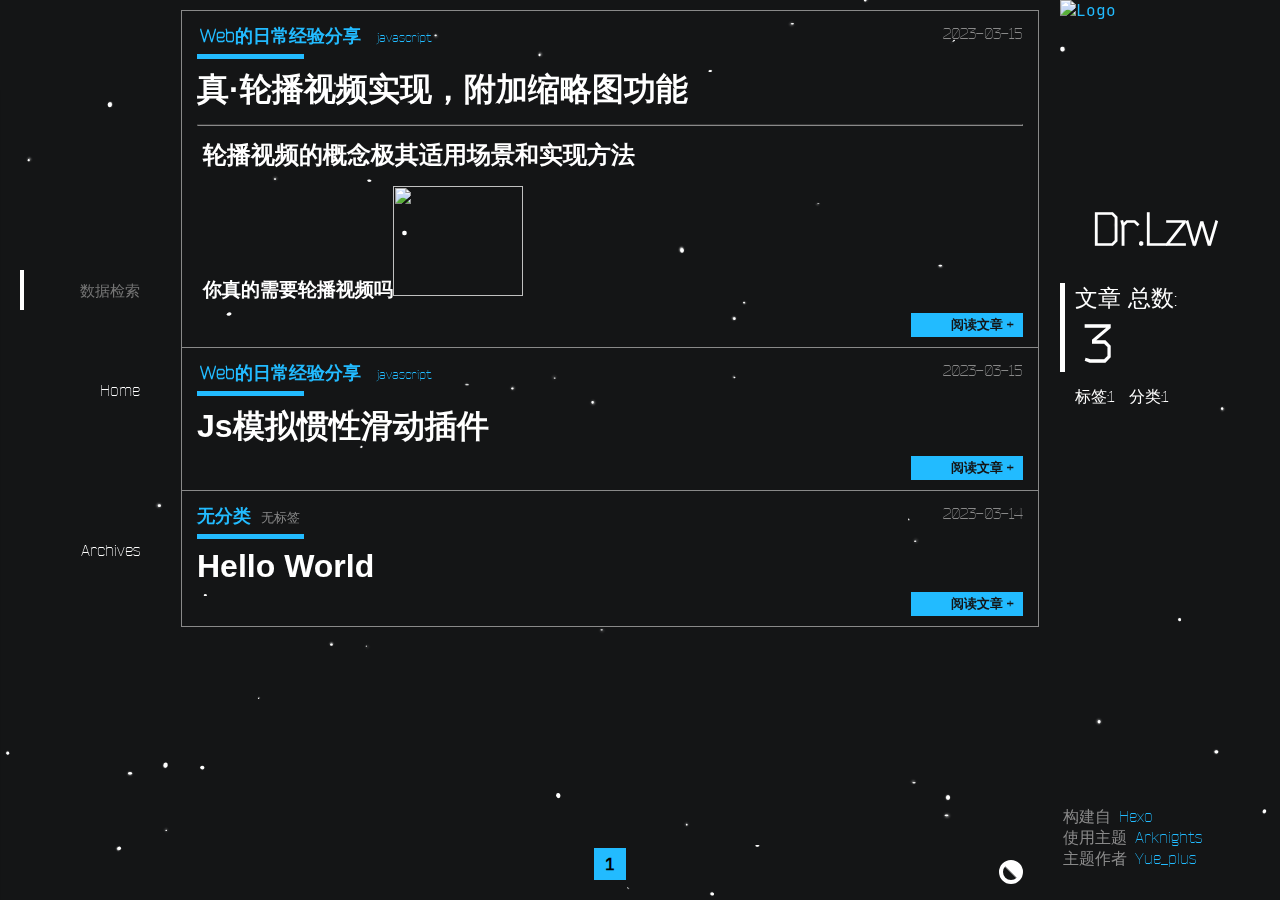
==== commit 8a8f99cb: "Site updated: 2023-03-16 08:52:53" ====
--- a/index.html
+++ b/index.html
@@ -6,7 +6,7 @@
 @font-face {
  font-family: 'JetBrains Mono';
  src: local('JetBrains Mono'), url('/font/JetBrainsMono-Regular.woff2') format('woff2');
-}</style><meta name="generator" content="Hexo 5.4.2"></head><body><div class="loading" style="opacity: 0"><div class="loadingBar left"></div><div class="loadingBar right"></div></div><main><header class="closed"><nav><div class="navBtn hide"><i class="navBtnIcon"><span class="navBtnIconBar"></span><span class="navBtnIconBar"></span><span class="navBtnIconBar"></span></i></div><div class="navItem" id="search-header"><span class="navItemTitle"><input autocomplete="off" autocorrect="off" autocapitalize="none" placeholder="数据检索" spellcheck="false" maxlength="50" type="text" id="search-input"></span></div><div class="navItem" id="search-holder"></div><div class="search-popup"><div id="search-result"></div></div><ol class="navContent"><li class="navItem"><a class="navBlock" href="/"><span class="navItemTitle">Home</span></a></li><li class="navItem" matchdata="categories,tags"><a class="navBlock" href="/archives/"><span class="navItemTitle">Archives</span></a></li></ol></nav></header><article><div class="posts"><a class="recent-post" href="/2023/03/15/%E7%9C%9F%C2%B7%E8%BD%AE%E6%92%AD%E8%A7%86%E9%A2%91%E5%AE%9E%E7%8E%B0%EF%BC%8C%E9%99%84%E5%8A%A0%E7%BC%A9%E7%95%A5%E5%9B%BE%E5%8A%9F%E8%83%BD/"><object><div class="recent-info"><span class="categories"><object><a href="/categories/Web%E7%9A%84%E6%97%A5%E5%B8%B8%E7%BB%8F%E9%AA%8C%E5%88%86%E4%BA%AB/">Web的日常经验分享</a></object></span><span class="tags"><object><a href="/tags/javascript/">javascript</a></object></span><time datetime="2023-03-15T04:51:41.000Z">2023-03-15</time></div><h1 class="recent-title">真·轮播视频实现，附加缩略图功能</h1><div class="recent-excerpt"><hr><h2 id="轮播视频的概念极其适用场景和实现方法"><a href="#轮播视频的概念极其适用场景和实现方法" class="headerlink" title="轮播视频的概念极其适用场景和实现方法"></a><strong>轮播视频的概念极其适用场景和实现方法</strong></h2><h3 id="你真的需要轮播视频吗"><a href="#你真的需要轮播视频吗" class="headerlink" title="你真的需要轮播视频吗"></a>你真的需要轮播视频吗<img src="https://thumbnail0.baidupcs.com/thumbnail/2af3aeef7qa6e0aa0dbfb7521d9639b5?fid=645819506-250528-986644803718519&time=1678856400&rt=sh&sign=FDTAER-DCb740ccc5511e5e8fedcff06b081203-WRTR3iHtHJnuh2kRbWSH2pkHj8U%3D&expires=8h&chkv=0&chkbd=0&chkpc=&dp-logid=553486334722077773&dp-callid=0&file_type=0&size=c710_u400&quality=100&vuk=-&ft=video" style="width:130px;height:110px;"></h3></div><span class="read-more">阅读文章 +</span></object></a><a class="recent-post" href="/2023/03/15/Js%E6%A8%A1%E6%8B%9F%E6%83%AF%E6%80%A7%E6%BB%91%E5%8A%A8%E6%8F%92%E4%BB%B6/"><object><div class="recent-info"><span class="categories"><object><a href="/categories/Web%E7%9A%84%E6%97%A5%E5%B8%B8%E7%BB%8F%E9%AA%8C%E5%88%86%E4%BA%AB/">Web的日常经验分享</a></object></span><span class="tags"><object><a href="/tags/javascript/">javascript</a></object></span><time datetime="2023-03-15T04:51:41.000Z">2023-03-15</time></div><h1 class="recent-title">Js模拟惯性滑动插件</h1><div class="recent-excerpt"></div><span class="read-more">阅读文章 +</span></object></a><a class="recent-post" href="/2023/03/14/hello-world/"><object><div class="recent-info"><span class="categories"><span>无分类</span></span><span class="tags"><span>无标签</span></span><time datetime="2023-03-14T00:42:09.288Z">2023-03-14</time></div><h1 class="recent-title">Hello World</h1><div class="recent-excerpt"></div><span class="read-more">阅读文章 +</span></object></a></div><div id="paginator"><span class="page-number current">1</span></div><div class="bottom-btn"><div><a id="to-top" onClick="scrolls.scrolltop();" title="回到顶部" style="opacity: 0; display: none;">∧</a><a id="color-mode" onClick="colorMode.change()" title="切换主题"></a></div></div></article><aside><div id="about"><a href="/" id="logo"><img src="https://ak.hypergryph.com/assets/index/images/ak/pc/faction/1.png" alt="Logo"></a><h1 id="Dr"><a href="/">Dr.Lzw</a></h1><div id="description"><p></p></div></div><div id="aside-block"><section id="total"><a id="total-archives" href="/archives"><span class="total-title">文章 总数:</span><span class="total-number">3</span></a><div id="total-tags"><span class="total-title">标签:</span><span class="total-number">1</span></div><div id="total-categories"><span class="total-title">分类:</span><span class="total-number">1</span></div></section></div><footer><nobr>构建自 <a target="_blank" rel="noopener" href="http://hexo.io">Hexo</a></nobr><wbr><nobr> 使用主题 <a target="_blank" rel="noopener" href="https://github.com/Yue-plus/hexo-theme-arknights">Arknights</a></nobr><wbr><nobr>主题作者 <a target="_blank" rel="noopener" href="https://github.com/Yue-plus">Yue_plus</a></nobr></footer></aside></main><canvas id="canvas-dust"></canvas><script src="/js/search.js"></script><script class="pjax-js">reset=_=>{code.findCode();}</script><script src="/js/jquery.js"></script><script src="/js/arknights.js"></script><script src="/js/pjax.js"></script><script>window.addEventListener("load",() => {pjax = new Pjax({
+}</style><meta name="generator" content="Hexo 5.4.2"></head><body><div class="loading" style="opacity: 0"><div class="loadingBar left"></div><div class="loadingBar right"></div></div><main><header class="closed"><nav><div class="navBtn hide"><i class="navBtnIcon"><span class="navBtnIconBar"></span><span class="navBtnIconBar"></span><span class="navBtnIconBar"></span></i></div><div class="navItem" id="search-header"><span class="navItemTitle"><input autocomplete="off" autocorrect="off" autocapitalize="none" placeholder="数据检索" spellcheck="false" maxlength="50" type="text" id="search-input"></span></div><div class="navItem" id="search-holder"></div><div class="search-popup"><div id="search-result"></div></div><ol class="navContent"><li class="navItem"><a class="navBlock" href="/"><span class="navItemTitle">Home</span></a></li><li class="navItem" matchdata="categories,tags"><a class="navBlock" href="/archives/"><span class="navItemTitle">Archives</span></a></li></ol></nav></header><article><div class="posts"><a class="recent-post" href="/2023/03/15/%E7%9C%9F%C2%B7%E8%BD%AE%E6%92%AD%E8%A7%86%E9%A2%91%E5%AE%9E%E7%8E%B0%EF%BC%8C%E9%99%84%E5%8A%A0%E7%BC%A9%E7%95%A5%E5%9B%BE%E5%8A%9F%E8%83%BD/"><object><div class="recent-info"><span class="categories"><object><a href="/categories/Web%E7%9A%84%E6%97%A5%E5%B8%B8%E7%BB%8F%E9%AA%8C%E5%88%86%E4%BA%AB/">Web的日常经验分享</a></object></span><span class="tags"><object><a href="/tags/javascript/">javascript</a></object></span><time datetime="2023-03-15T04:51:41.000Z">2023-03-15</time></div><h1 class="recent-title">真·轮播视频实现，附加缩略图功能</h1><div class="recent-excerpt"><hr><h2 id="轮播视频的概念极其适用场景和实现方法"><a href="#轮播视频的概念极其适用场景和实现方法" class="headerlink" title="轮播视频的概念极其适用场景和实现方法"></a><strong>轮播视频的概念极其适用场景和实现方法</strong></h2><h3 id="你真的需要轮播视频吗"><a href="#你真的需要轮播视频吗" class="headerlink" title="你真的需要轮播视频吗"></a>你真的需要轮播视频吗<img src="https://thumbnail0.baidupcs.com/thumbnail/2af3aeef7qa6e0aa0dbfb7521d9639b5?fid=645819506-250528-986644803718519&time=1678856400&rt=sh&sign=FDTAER-DCb740ccc5511e5e8fedcff06b081203-WRTR3iHtHJnuh2kRbWSH2pkHj8U%3D&expires=8h&chkv=0&chkbd=0&chkpc=&dp-logid=553486334722077773&dp-callid=0&file_type=0&size=c710_u400&quality=100&vuk=-&ft=video" style="width:130px;height:110px;"></h3></div><span class="read-more">阅读文章 +</span></object></a><a class="recent-post" href="/2023/03/15/Js%E6%A8%A1%E6%8B%9F%E6%83%AF%E6%80%A7%E6%BB%91%E5%8A%A8%E6%8F%92%E4%BB%B6/"><object><div class="recent-info"><span class="categories"><object><a href="/categories/Web%E7%9A%84%E6%97%A5%E5%B8%B8%E7%BB%8F%E9%AA%8C%E5%88%86%E4%BA%AB/">Web的日常经验分享</a></object></span><span class="tags"><object><a href="/tags/javascript/">javascript</a></object></span><time datetime="2023-03-15T04:51:41.000Z">2023-03-15</time></div><h1 class="recent-title">Js模拟惯性滑动插件</h1><div class="recent-excerpt"></div><span class="read-more">阅读文章 +</span></object></a><a class="recent-post" href="/2023/03/14/hello-world/"><object><div class="recent-info"><span class="categories"><span>无分类</span></span><span class="tags"><span>无标签</span></span><time datetime="2023-03-14T00:42:09.288Z">2023-03-14</time></div><h1 class="recent-title">Hello World</h1><div class="recent-excerpt"></div><span class="read-more">阅读文章 +</span></object></a></div><div id="paginator"><span class="page-number current">1</span></div><div class="bottom-btn"><div><a id="to-top" onClick="scrolls.scrolltop();" title="回到顶部" style="opacity: 0; display: none;">∧</a><a id="color-mode" onClick="colorMode.change()" title="切换主题"></a></div></div></article><aside><div id="about"><a href="/" id="logo"><img src="https://ak.hypergryph.com/assets/index/images/ak/pc/faction/1.png" alt="Logo"></a><h1 id="Dr"><a href="/">Dr.Lzw</a></h1><div id="description"><p></p></div></div><div id="aside-block"><section id="total"><a id="total-archives" href="/archives"><span class="total-title">文章 总数:</span><span class="total-number">3</span></a><div id="total-tags"><span class="total-title">标签:</span><span class="total-number">1</span></div><div id="total-categories"><span class="total-title">分类:</span><span class="total-number">1</span></div></section></div><footer><nobr>构建自 <a target="_blank" rel="noopener" href="http://hexo.io">Hexo</a></nobr><wbr><nobr> 使用主题 <a target="_blank" rel="noopener" href="https://github.com/Yue-plus/hexo-theme-arknights">Arknights</a></nobr><wbr><nobr>主题作者 <a target="_blank" rel="noopener" href="https://github.com/Yue-plus">Yue_plus</a></nobr></footer></aside></main><canvas id="canvas-dust"></canvas><script src="/js/search.js"></script><script class="pjax-js">reset=_=>{code.findCode();}</script><script src="/js/arknights.js"></script><script src="/js/pjax.js"></script><script>window.addEventListener("load",() => {pjax = new Pjax({
  cacheBust: false,
  selectors: ['title','article','#aside-block','.pjax-js'],
  switches: {'article': Pjax.switches.sideBySide},
